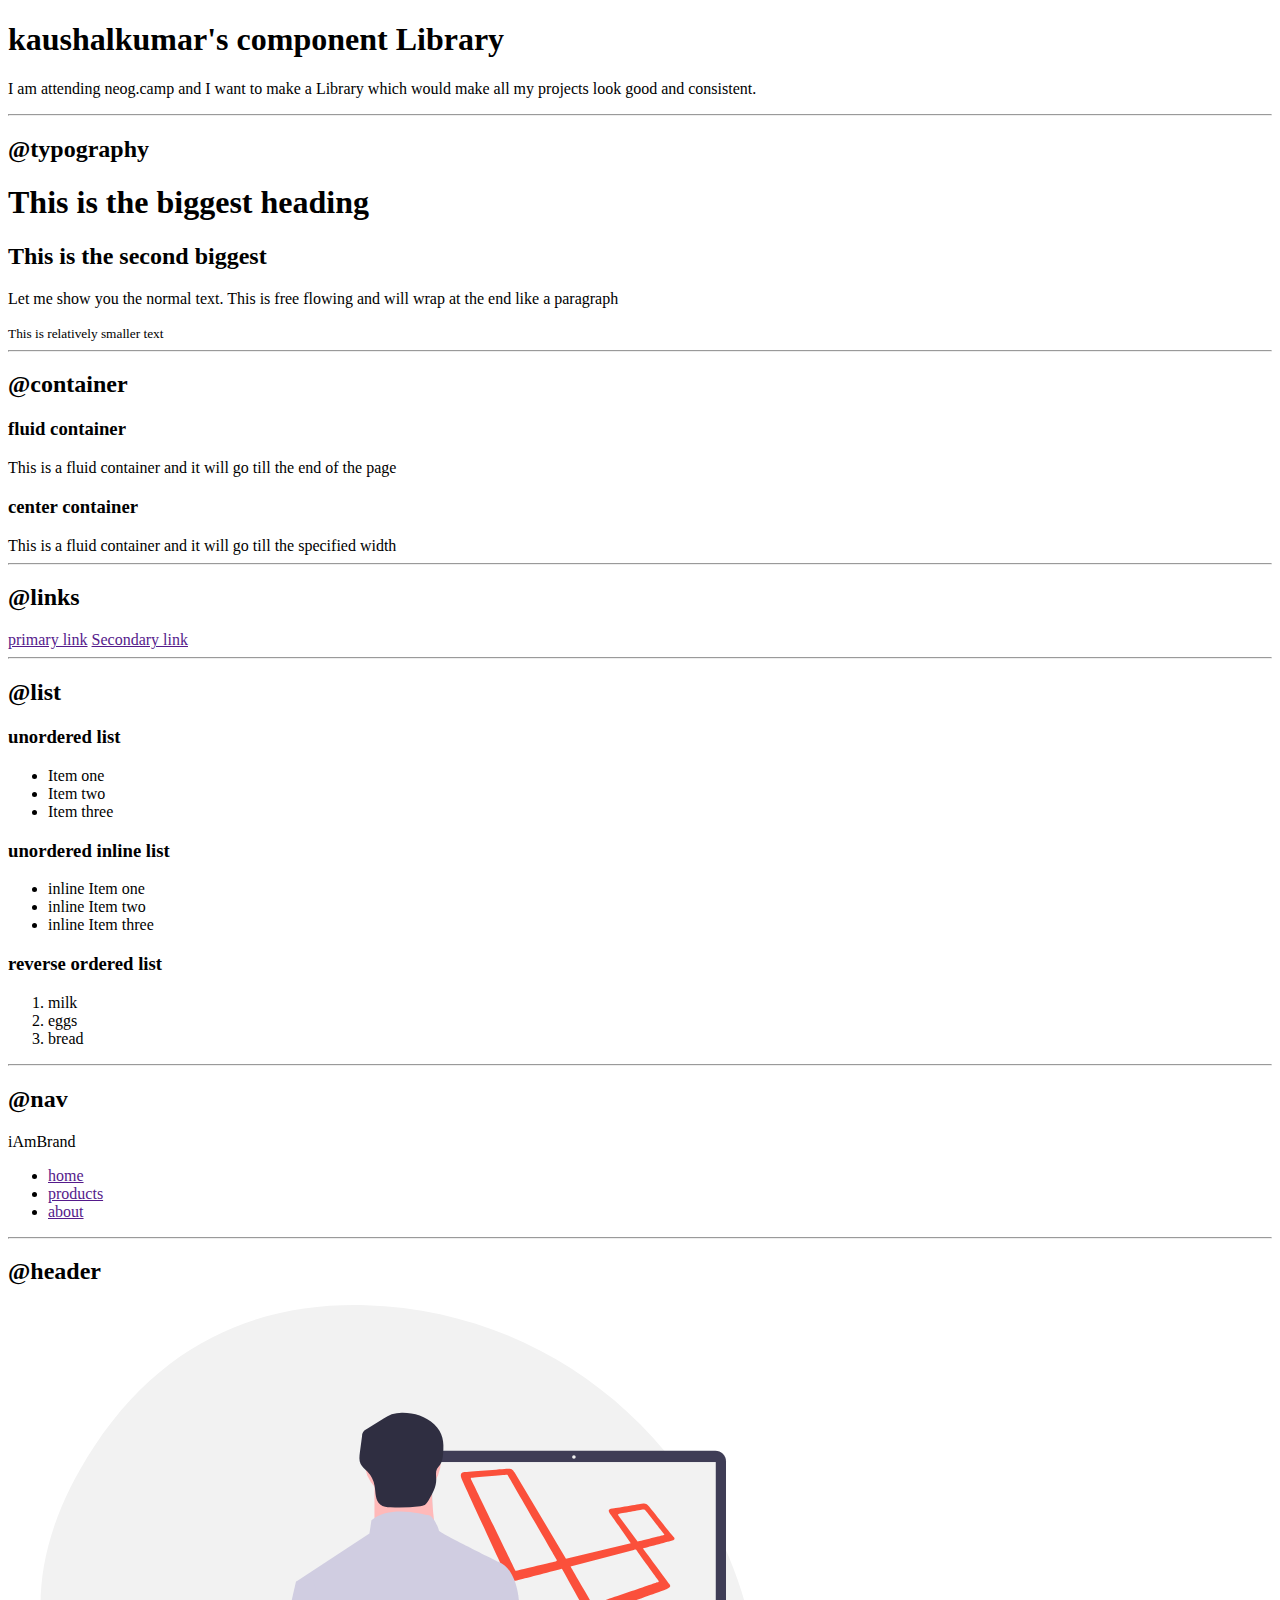
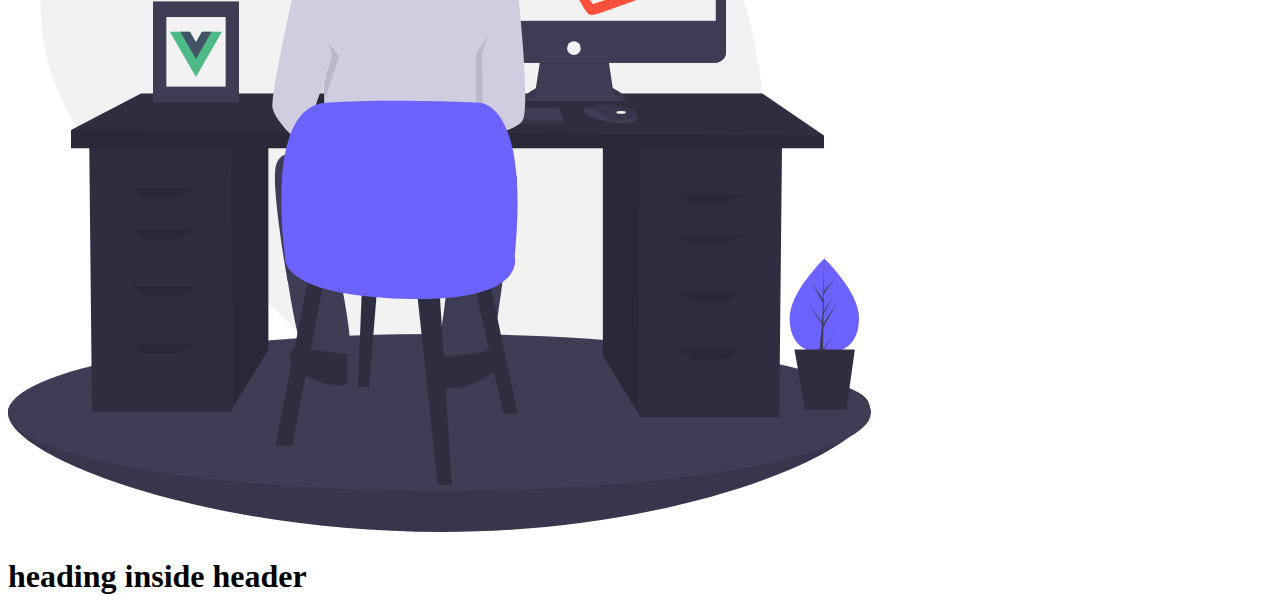
==== index.html @ d4d2bed7 "docs: add image" ====
<!DOCTYPE html>
<html lang="en">

<head>
  <meta charset="UTF-8">
  <meta http-equiv="X-UA-Compatible" content="IE=edge">
  <meta name="viewport" content="width=device-width, initial-scale=1.0">
  <title>Component Library</title>
</head>

<body>
  <h1>kaushalkumar's component Library</h1>
  <p>I am attending neog.camp and I want to make a Library which would make all my projects look good and consistent.
  </p>
  <hr>
  <h2>@typography</h2>
  <h1>This is the biggest heading </h1>
  <h2>This is the second biggest</h2>
  <p>Let me show you the normal text. This is free flowing and will wrap at the end like a paragraph</p>
  <small>This is relatively smaller text</small>
  <hr>
  <h2>@container</h2>
  <h3>fluid container</h3>
  <div>This is a fluid container and it will go till the end of the page</div>

  <h3>center container</h3>
  <div>This is a fluid container and it will go till the specified width </div>
  <hr>
  <h2>@links</h2>
  <a href="">primary link</a>
  <a href="">Secondary link</a>
  <hr>
  <h2>@list</h2>
  <h3>unordered list</h3>
  <ul>
    <li>Item one</li>
    <li>Item two</li>
    <li>Item three</li>

  </ul>
  <h3>unordered inline list</h3>
  <ul>
    <li> inline Item one</li>
    <li> inline Item two</li>
    <li> inline Item three</li>

  </ul>
  <h3>reverse ordered list</h3>
  <ol>
    <li>milk</li>
    <li>eggs</li>
    <li>bread</li>
  </ol>
  <hr>
  <h2>@nav</h2>
  <div>iAmBrand</div>
  <ul>
    <li><a href="">home</a></li>
    <li><a href="">products</a></li>
    <li><a href="">about</a></li>
  </ul>
  <hr>
  <h2>@header</h2>
  <header>
    <img src="hero-image.svg" alt="">
    <h1>heading inside header</h1>
  </header>
</body>

</html>
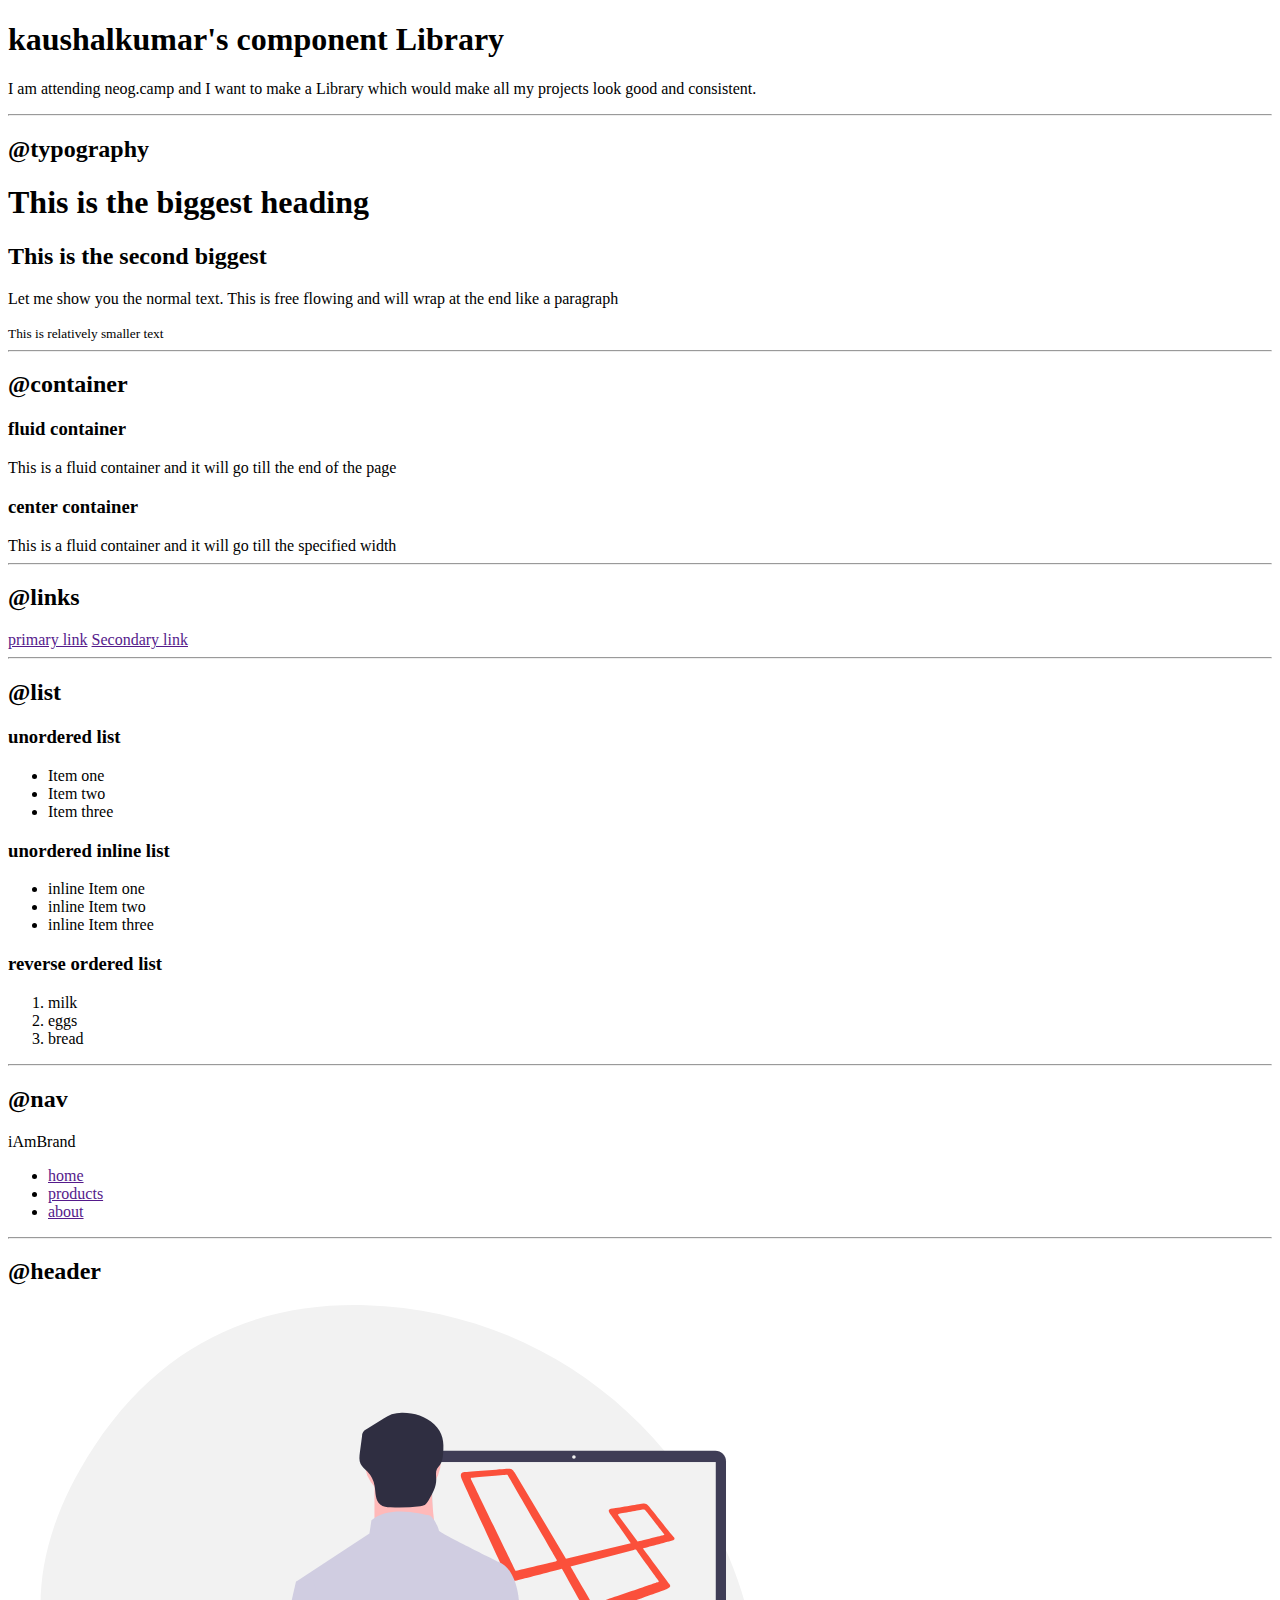
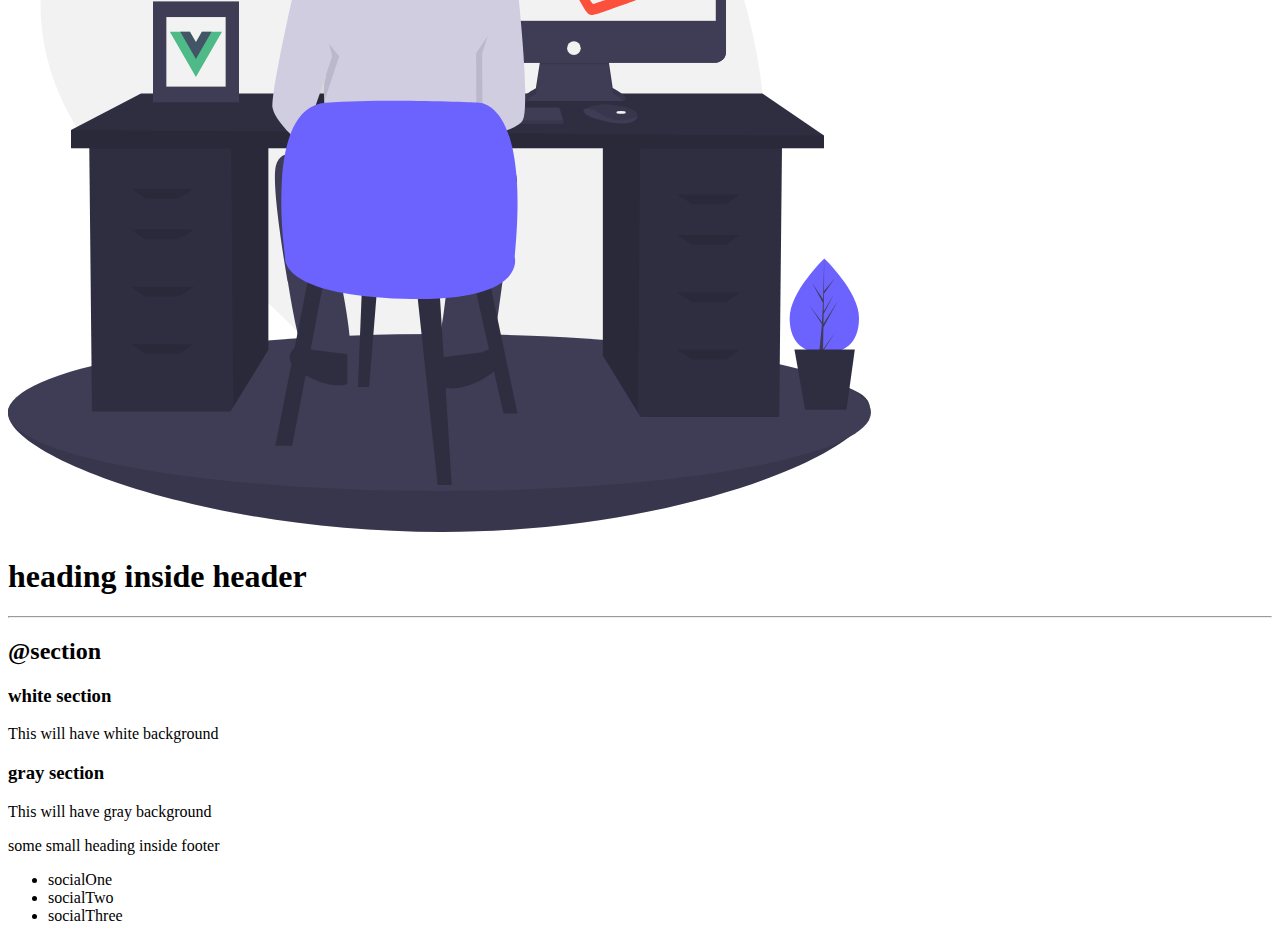
==== commit cec8fdaa: "Update index.html" ====
--- a/index.html
+++ b/index.html
@@ -65,6 +65,25 @@
     <img src="hero-image.svg" alt="">
     <h1>heading inside header</h1>
   </header>
+  <hr>
+  <h2>@section</h2>
+
+  <section>
+    <h3>white section</h3>
+    <p>This will have white background</p>
+  </section>
+  <section>
+    <h3>gray section</h3>
+    <p>This will have gray background</p>
+  </section>
+  <footer>
+    <div>some small heading inside footer</div>
+    <ul>
+      <li>socialOne</li>
+      <li>socialTwo</li>
+      <li>socialThree</li>
+    </ul>
+  </footer>
 </body>
 
 </html>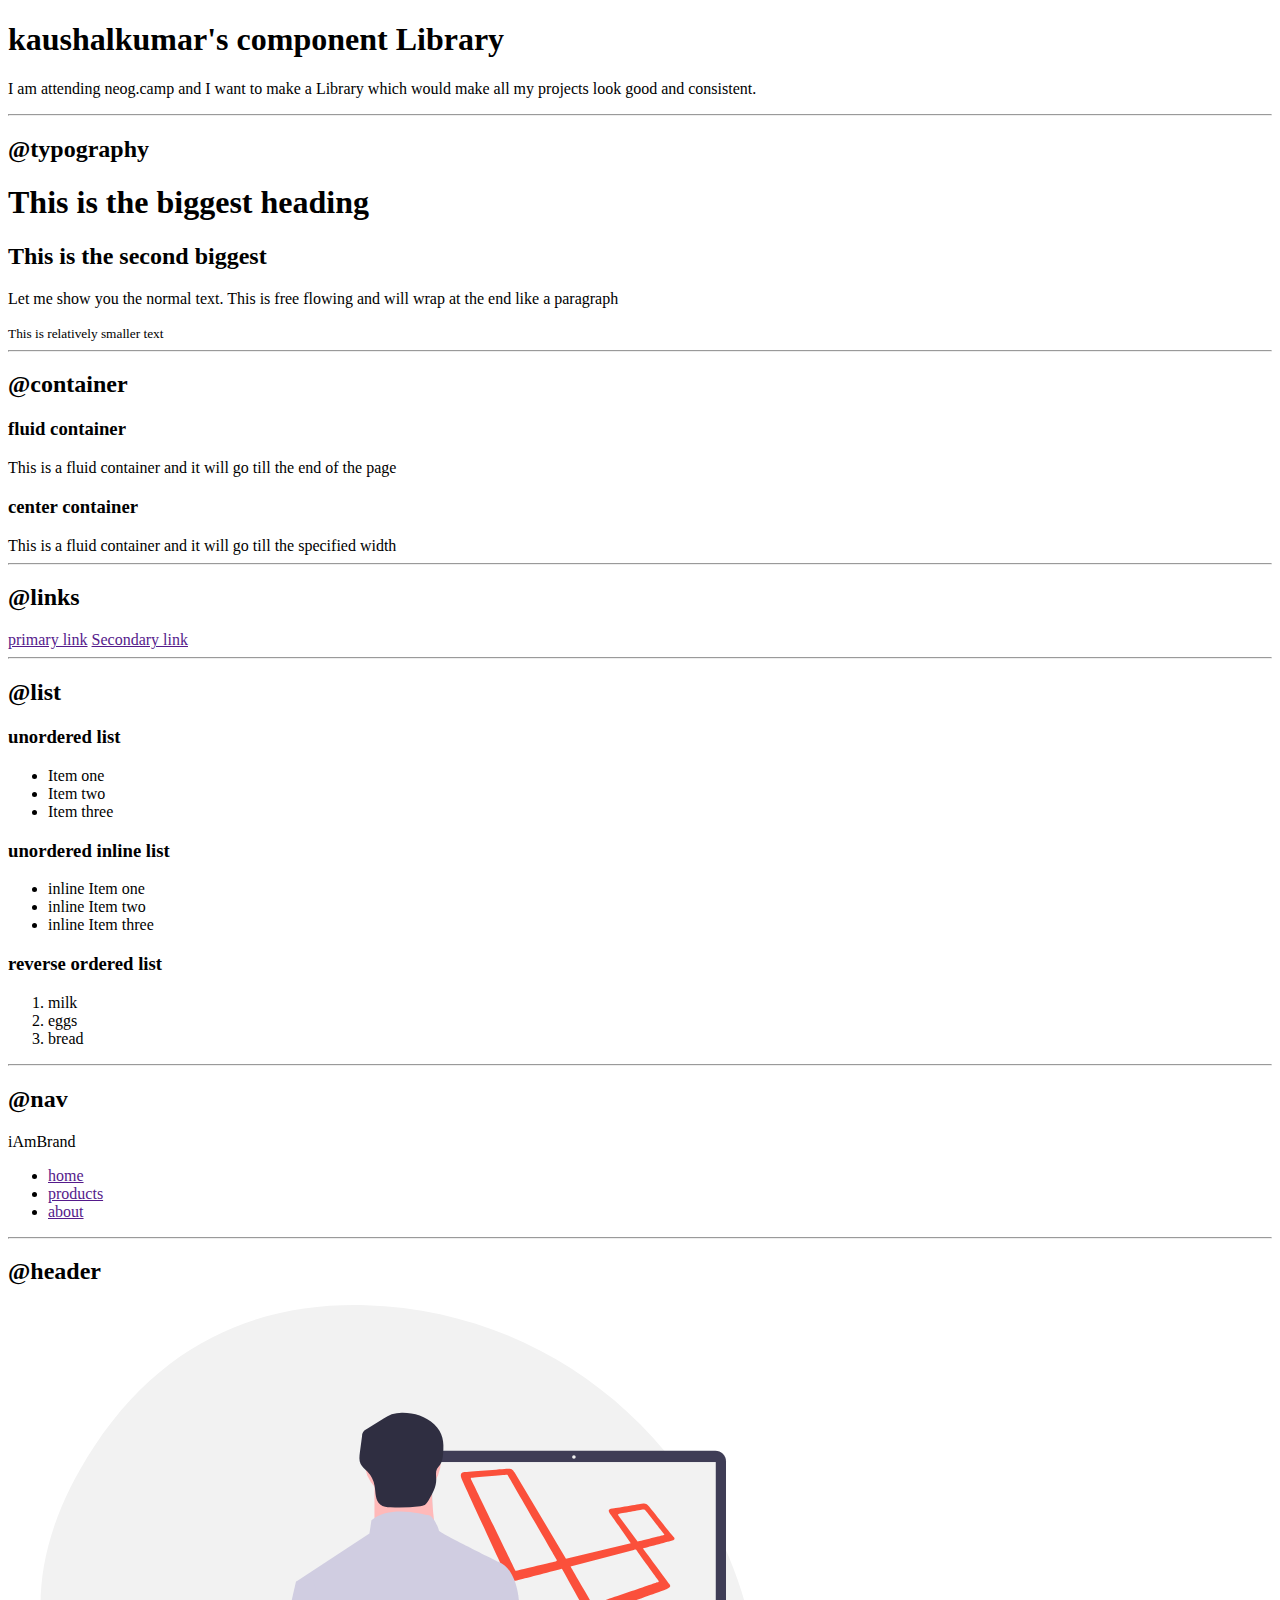
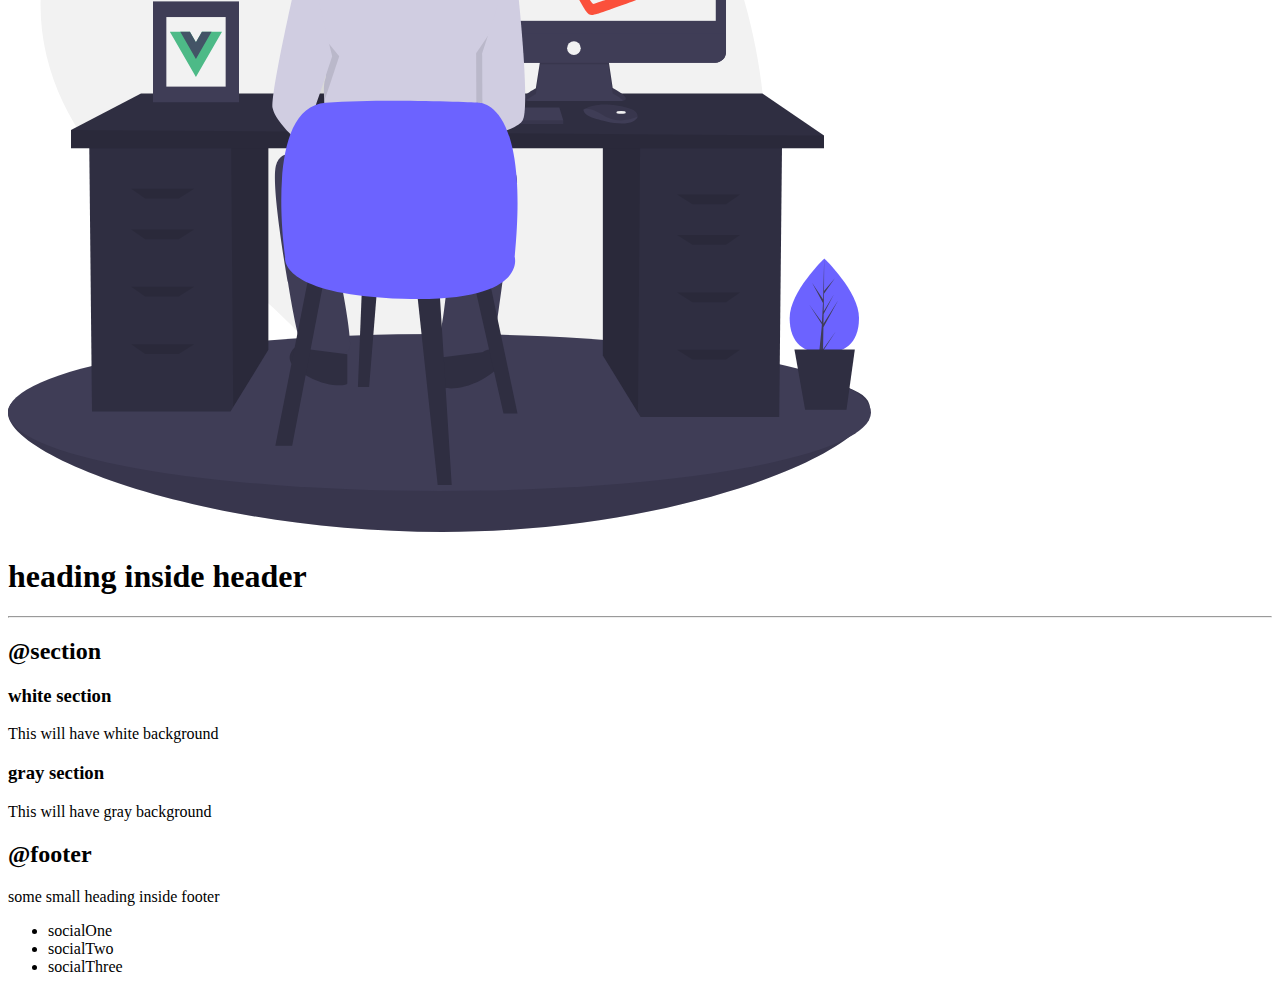
==== commit 630d6d2b: "Update index.html" ====
--- a/index.html
+++ b/index.html
@@ -76,6 +76,7 @@
     <h3>gray section</h3>
     <p>This will have gray background</p>
   </section>
+  <h2>@footer</h2>
   <footer>
     <div>some small heading inside footer</div>
     <ul>
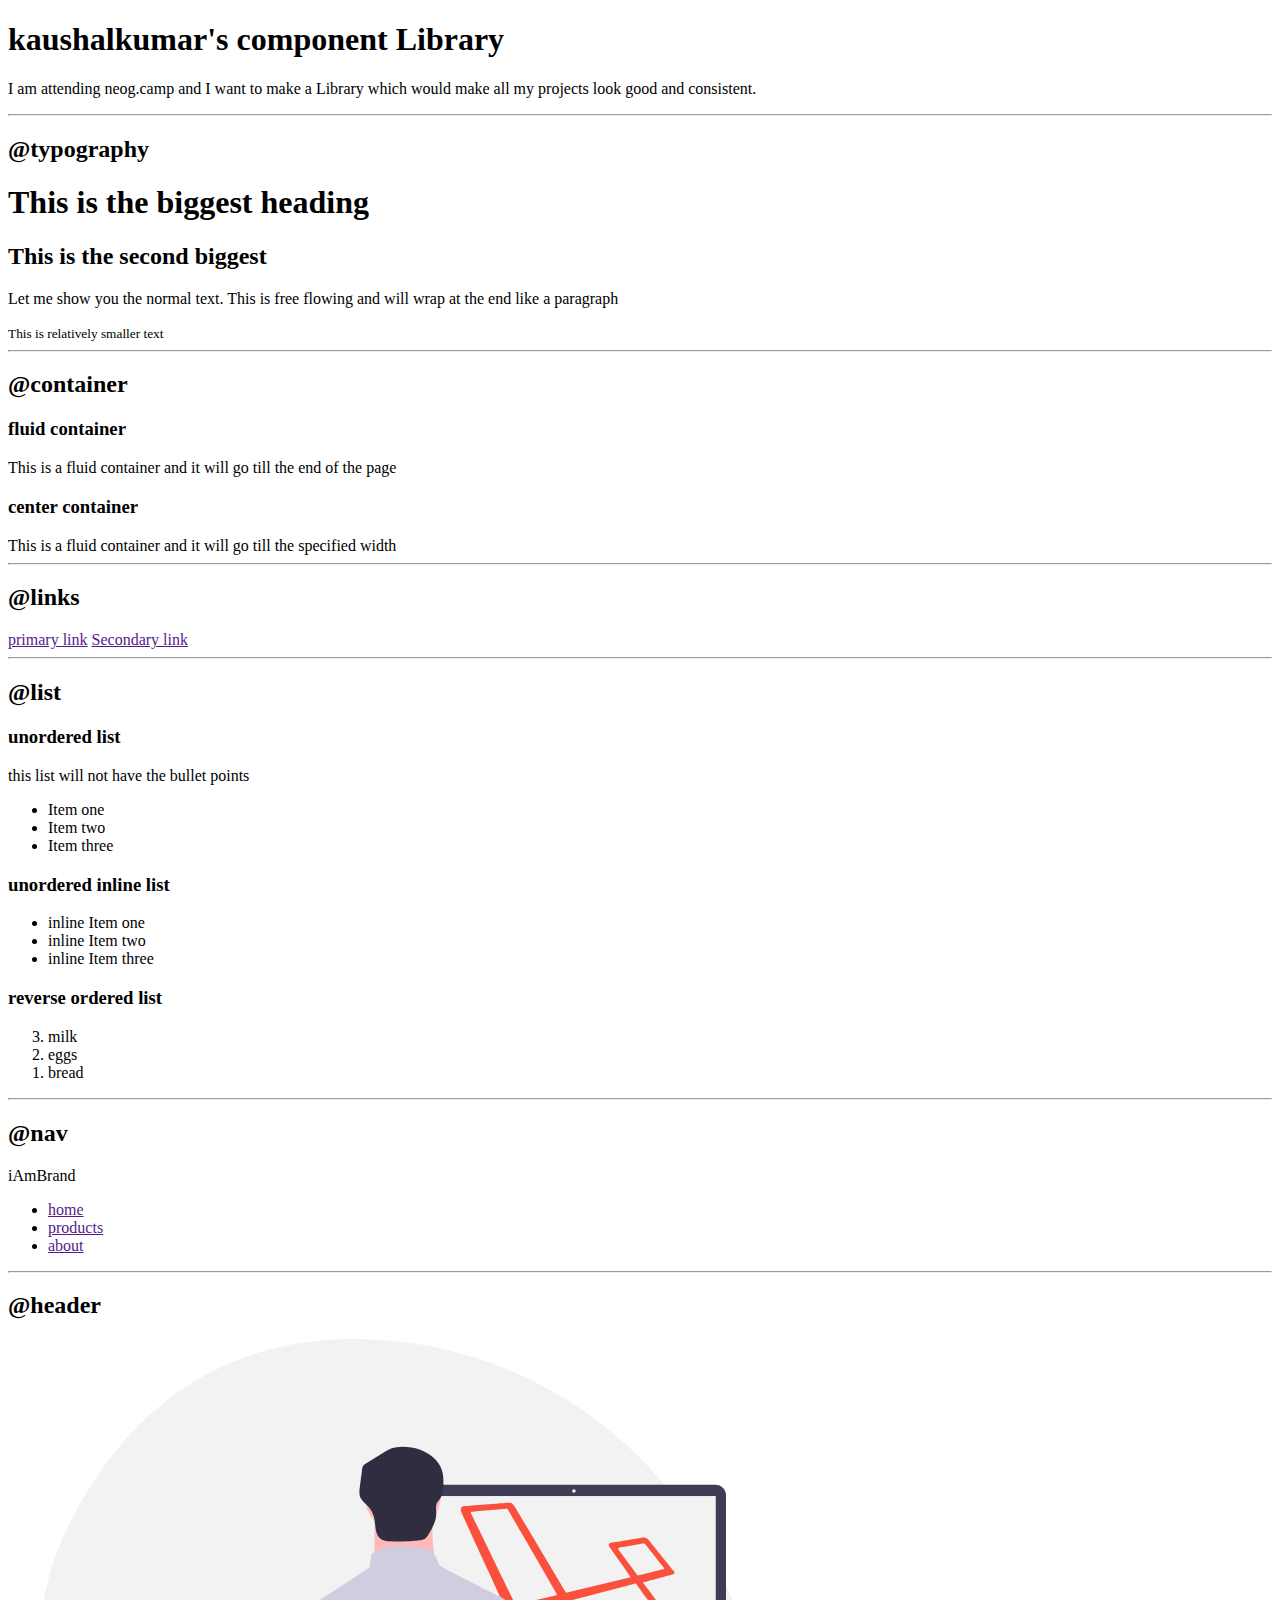
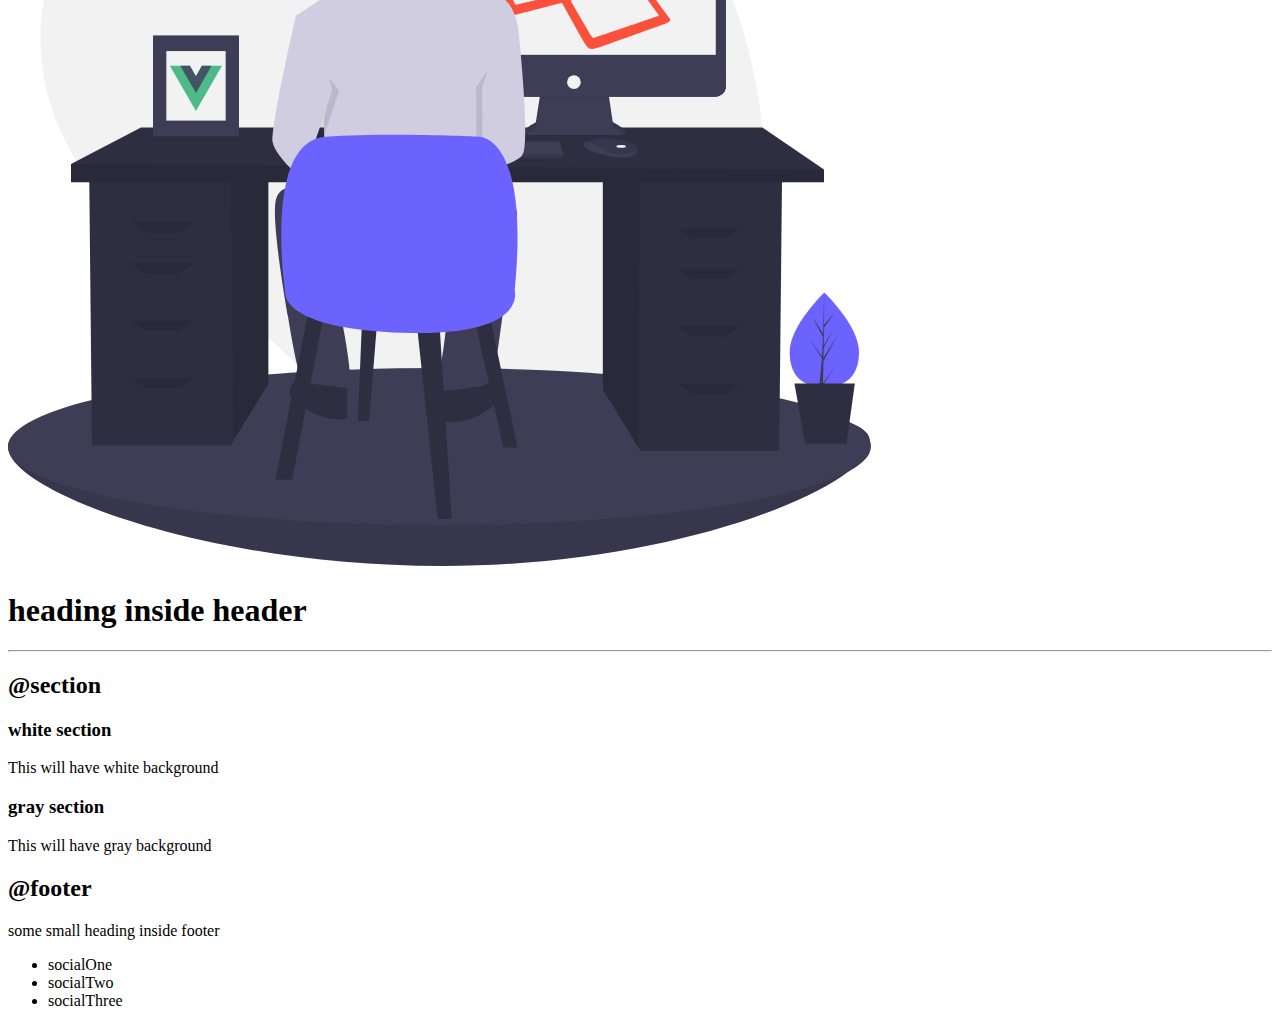
==== commit 608c4494: "navigation" ====
--- a/index.html
+++ b/index.html
@@ -5,6 +5,7 @@
   <meta charset="UTF-8">
   <meta http-equiv="X-UA-Compatible" content="IE=edge">
   <meta name="viewport" content="width=device-width, initial-scale=1.0">
+  <link rel="stylesheet" href="style.css">
   <title>Component Library</title>
 </head>
 
@@ -21,44 +22,48 @@
   <hr>
   <h2>@container</h2>
   <h3>fluid container</h3>
-  <div>This is a fluid container and it will go till the end of the page</div>
+  <div class="container container_fluid">This is a fluid container and it will go till the end of the page</div>
 
   <h3>center container</h3>
-  <div>This is a fluid container and it will go till the specified width </div>
+  <div class="container container_center">This is a fluid container and it will go till the specified width </div>
   <hr>
   <h2>@links</h2>
-  <a href="">primary link</a>
-  <a href="">Secondary link</a>
+  <a class=" link primary_link"href="">primary link</a>
+  <a 
+ class="link secondary_link"href="">Secondary link</a>
   <hr>
   <h2>@list</h2>
   <h3>unordered list</h3>
-  <ul>
+  <p>this list will not have the bullet points</p>
+  <ul class="list-non-bullet">
     <li>Item one</li>
     <li>Item two</li>
     <li>Item three</li>
 
   </ul>
   <h3>unordered inline list</h3>
-  <ul>
-    <li> inline Item one</li>
-    <li> inline Item two</li>
-    <li> inline Item three</li>
+  <ul class="list-non-bullet ">
+    <li class="list-item-inline"> inline Item one</li>
+    <li class="list-item-inline"> inline Item two</li>
+    <li class="list-item-inline"> inline Item three</li>
 
   </ul>
   <h3>reverse ordered list</h3>
-  <ol>
+  <ol reversed>
     <li>milk</li>
     <li>eggs</li>
     <li>bread</li>
   </ol>
   <hr>
   <h2>@nav</h2>
-  <div>iAmBrand</div>
-  <ul>
-    <li><a href="">home</a></li>
-    <li><a href="">products</a></li>
-    <li><a href="">about</a></li>
+  <nav class="navigation container">
+  <div class="nav-brand">iAmBrand</div>
+  <ul class=" nav-pills list-non-bullet">
+    <li class=" list-item-inline"><a class="link link-active" href="">home</a></li>
+    <li class="list-item-inline" ><a class="link" href="">products</a></li>
+    <li class="list-item-inline"><a class="link"  href="">about</a></li>
   </ul>
+</nav>
   <hr>
   <h2>@header</h2>
   <header>
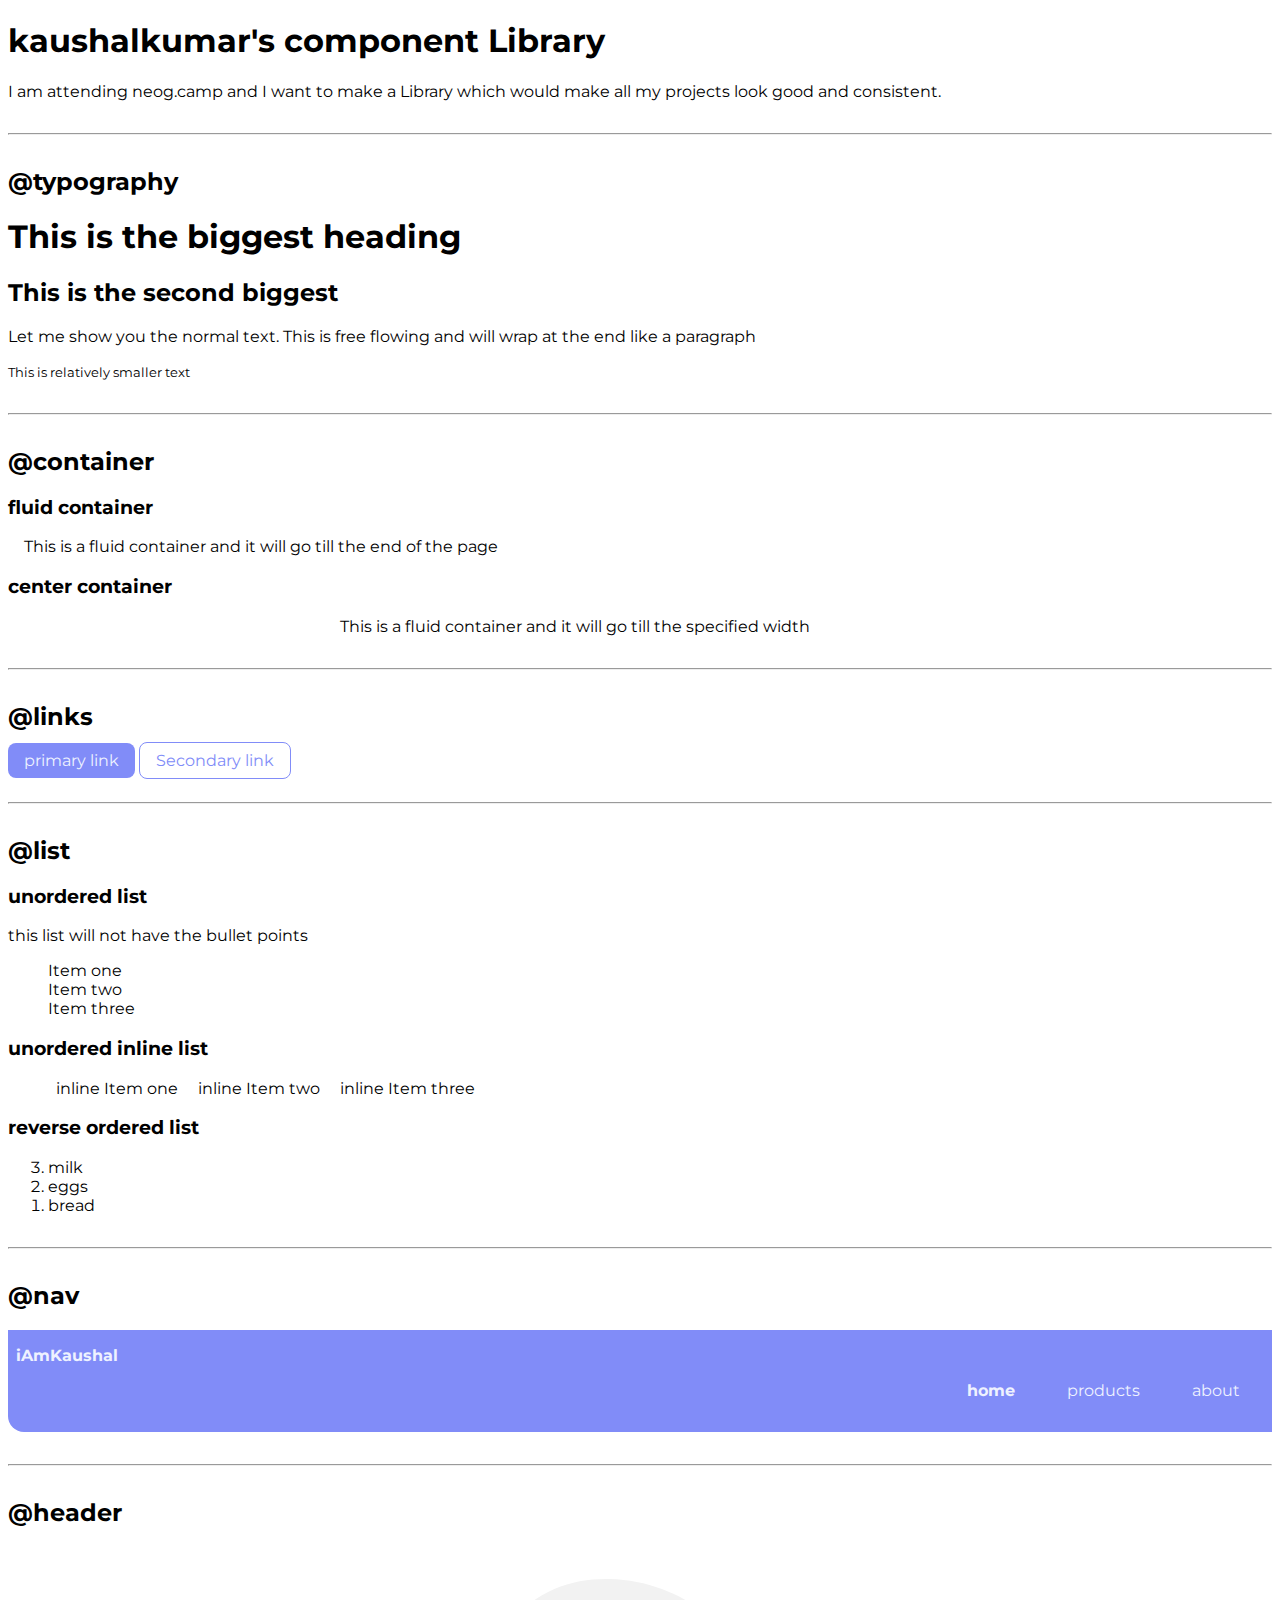
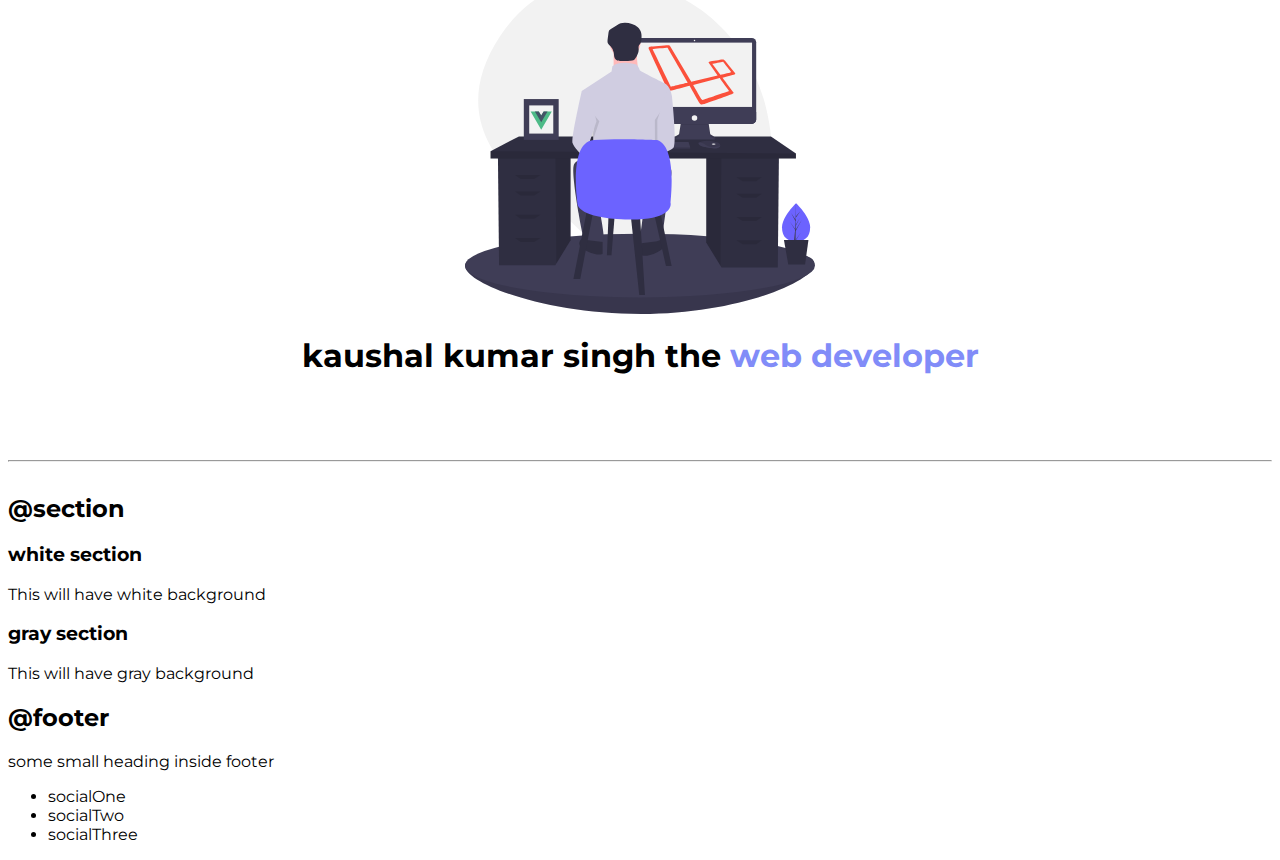
==== commit 7e8f4e0e: "added hero" ====
--- a/index.html
+++ b/index.html
@@ -57,7 +57,7 @@
   <hr>
   <h2>@nav</h2>
   <nav class="navigation container">
-  <div class="nav-brand">iAmBrand</div>
+  <div class="nav-brand">iAmKaushal</div>
   <ul class=" nav-pills list-non-bullet">
     <li class=" list-item-inline"><a class="link link-active" href="">home</a></li>
     <li class="list-item-inline" ><a class="link" href="">products</a></li>
@@ -66,9 +66,11 @@
 </nav>
   <hr>
   <h2>@header</h2>
-  <header>
-    <img src="hero-image.svg" alt="">
-    <h1>heading inside header</h1>
+  <header class="hero">
+    <img class="hero-img"src="hero-image.svg" alt="">
+    <h1>kaushal kumar singh the <span style="color: var(
+      --primary-background-color
+    );">web developer</span></h1>
   </header>
   <hr>
   <h2>@section</h2>
--- a/style.css
+++ b/style.css
@@ -0,0 +1,78 @@
+@import url('https://fonts.googleapis.com/css2?family=Montserrat:wght@400;700&display=swap');
+:root{
+    --primary-background-color:#818cf8
+    ;
+    --primary-color:#eef2ff;
+}
+body{
+    font-family: 'Montserrat',sans-serif;
+}
+hr{
+    margin:2rem 0rem
+}
+/* container */
+.container{
+    padding: 0 1rem;
+}
+.container_center{
+    max-width: 600px;
+    margin: auto;
+}
+/* link */
+.link{
+    text-decoration: none;
+    padding: 0.5rem 1rem;
+}
+
+.primary_link{
+    color: var(--primary-color);
+    background-color: var(--primary-background-color);
+    border-radius: 0.5rem;
+}
+.secondary_link{
+    border-radius: 0.5rem;
+    color: var(--primary-background-color);
+    border: 1px solid var(--primary-background-color);
+}
+/* lists  */
+.list-non-bullet{
+    list-style: none;
+}
+.list-item-inline{
+  display: inline;  
+  padding: 0rem 0.5rem;
+
+}
+
+/*nav */
+.navigation{
+background-color: var(--primary-background-color);
+color: var(--primary-color);
+border-bottom-left-radius:1rem;
+padding: 1rem 0.5rem;
+}
+.nav-brand{
+    font-weight: bold;
+
+}
+.navigation .link{
+    color: var(--primary-color);
+   
+}
+.nav-pills{
+    text-align: right;
+}
+.navigation .link-active{
+    font-weight: bold;
+}
+/* header */
+.hero{
+    padding: 2rem;
+    text-align: center;
+}
+.hero .hero-img{
+    max-width: 350px;
+    display: block;
+   margin: auto;
+}
+/* section */
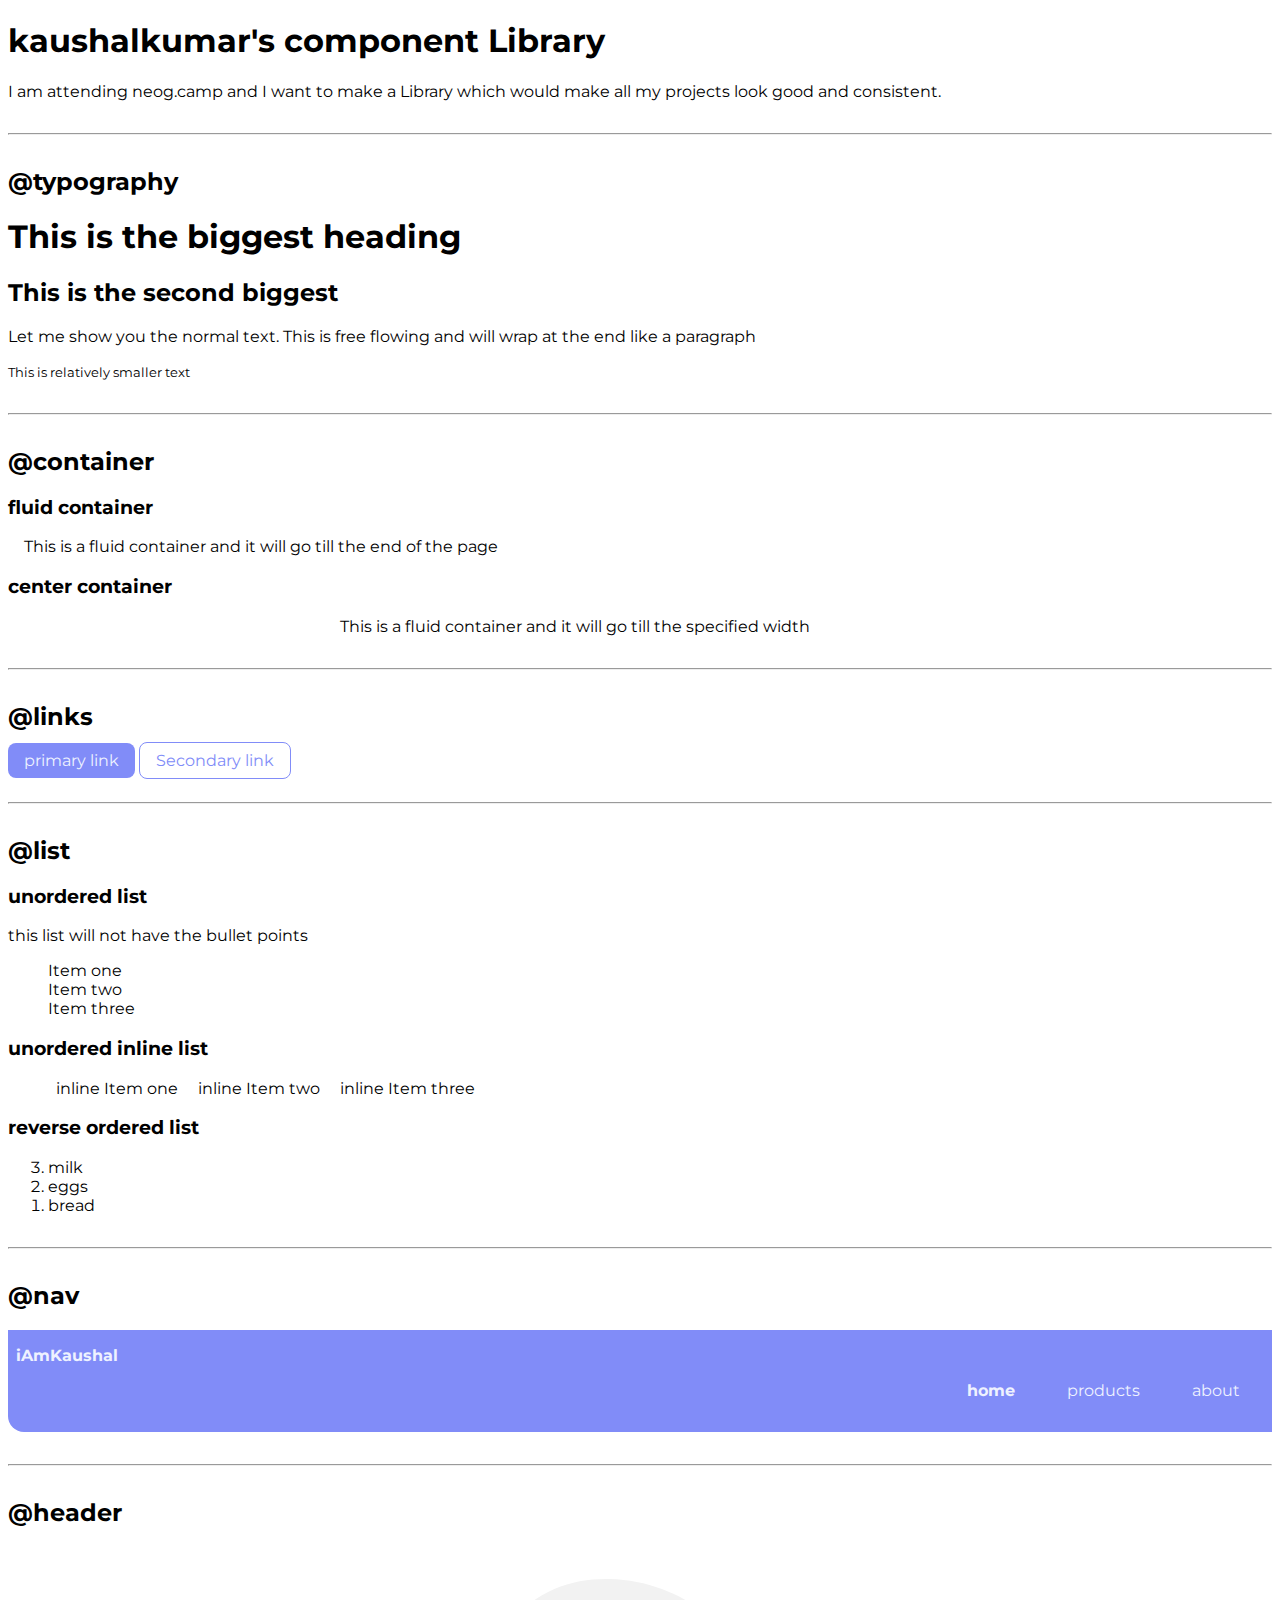
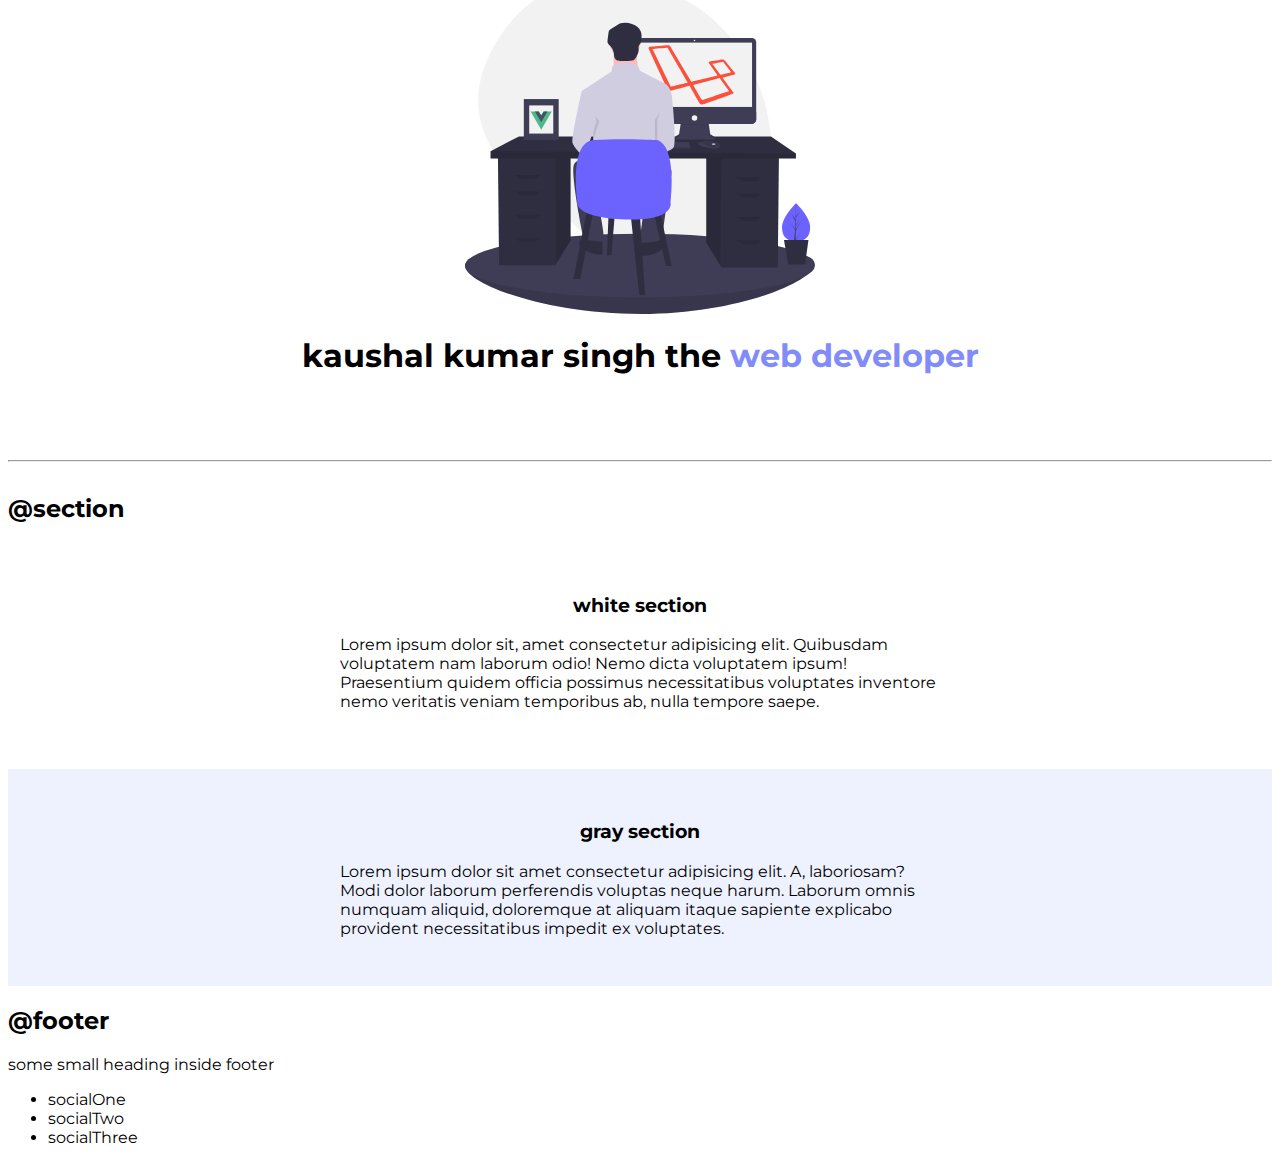
==== commit b53d90d7: "section" ====
--- a/index.html
+++ b/index.html
@@ -1,97 +1,110 @@
 <!DOCTYPE html>
 <html lang="en">
+  <head>
+    <meta charset="UTF-8" />
+    <meta http-equiv="X-UA-Compatible" content="IE=edge" />
+    <meta name="viewport" content="width=device-width, initial-scale=1.0" />
+    <link rel="stylesheet" href="style.css" />
+    <title>Component Library</title>
+  </head>
 
-<head>
-  <meta charset="UTF-8">
-  <meta http-equiv="X-UA-Compatible" content="IE=edge">
-  <meta name="viewport" content="width=device-width, initial-scale=1.0">
-  <link rel="stylesheet" href="style.css">
-  <title>Component Library</title>
-</head>
+  <body>
+    <h1>kaushalkumar's component Library</h1>
+    <p>
+      I am attending neog.camp and I want to make a Library which would make all
+      my projects look good and consistent.
+    </p>
+    <hr />
+    <h2>@typography</h2>
+    <h1>This is the biggest heading</h1>
+    <h2>This is the second biggest</h2>
+    <p>
+      Let me show you the normal text. This is free flowing and will wrap at the
+      end like a paragraph
+    </p>
+    <small>This is relatively smaller text</small>
+    <hr />
+    <h2>@container</h2>
+    <h3>fluid container</h3>
+    <div class="container container_fluid">
+      This is a fluid container and it will go till the end of the page
+    </div>
 
-<body>
-  <h1>kaushalkumar's component Library</h1>
-  <p>I am attending neog.camp and I want to make a Library which would make all my projects look good and consistent.
-  </p>
-  <hr>
-  <h2>@typography</h2>
-  <h1>This is the biggest heading </h1>
-  <h2>This is the second biggest</h2>
-  <p>Let me show you the normal text. This is free flowing and will wrap at the end like a paragraph</p>
-  <small>This is relatively smaller text</small>
-  <hr>
-  <h2>@container</h2>
-  <h3>fluid container</h3>
-  <div class="container container_fluid">This is a fluid container and it will go till the end of the page</div>
+    <h3>center container</h3>
+    <div class="container container_center">
+      This is a fluid container and it will go till the specified width
+    </div>
+    <hr />
+    <h2>@links</h2>
+    <a class="link primary_link" href="">primary link</a>
+    <a class="link secondary_link" href="">Secondary link</a>
+    <hr />
+    <h2>@list</h2>
+    <h3>unordered list</h3>
+    <p>this list will not have the bullet points</p>
+    <ul class="list-non-bullet">
+      <li>Item one</li>
+      <li>Item two</li>
+      <li>Item three</li>
+    </ul>
+    <h3>unordered inline list</h3>
+    <ul class="list-non-bullet">
+      <li class="list-item-inline">inline Item one</li>
+      <li class="list-item-inline">inline Item two</li>
+      <li class="list-item-inline">inline Item three</li>
+    </ul>
+    <h3>reverse ordered list</h3>
+    <ol reversed>
+      <li>milk</li>
+      <li>eggs</li>
+      <li>bread</li>
+    </ol>
+    <hr />
+    <h2>@nav</h2>
+    <nav class="navigation container">
+      <div class="nav-brand">iAmKaushal</div>
+      <ul class="nav-pills list-non-bullet">
+        <li class="list-item-inline">
+          <a class="link link-active" href="">home</a>
+        </li>
+        <li class="list-item-inline"><a class="link" href="">products</a></li>
+        <li class="list-item-inline"><a class="link" href="">about</a></li>
+      </ul>
+    </nav>
+    <hr />
+    <h2>@header</h2>
+    <header class="hero">
+      <img class="hero-img" src="hero-image.svg" alt="" />
+      <h1>
+        kaushal kumar singh the
+        <span style="color: var(--primary-background-color)"
+          >web developer</span
+        >
+      </h1>
+    </header>
+    <hr />
+    <h2>@section</h2>
 
-  <h3>center container</h3>
-  <div class="container container_center">This is a fluid container and it will go till the specified width </div>
-  <hr>
-  <h2>@links</h2>
-  <a class=" link primary_link"href="">primary link</a>
-  <a 
- class="link secondary_link"href="">Secondary link</a>
-  <hr>
-  <h2>@list</h2>
-  <h3>unordered list</h3>
-  <p>this list will not have the bullet points</p>
-  <ul class="list-non-bullet">
-    <li>Item one</li>
-    <li>Item two</li>
-    <li>Item three</li>
-
-  </ul>
-  <h3>unordered inline list</h3>
-  <ul class="list-non-bullet ">
-    <li class="list-item-inline"> inline Item one</li>
-    <li class="list-item-inline"> inline Item two</li>
-    <li class="list-item-inline"> inline Item three</li>
-
-  </ul>
-  <h3>reverse ordered list</h3>
-  <ol reversed>
-    <li>milk</li>
-    <li>eggs</li>
-    <li>bread</li>
-  </ol>
-  <hr>
-  <h2>@nav</h2>
-  <nav class="navigation container">
-  <div class="nav-brand">iAmKaushal</div>
-  <ul class=" nav-pills list-non-bullet">
-    <li class=" list-item-inline"><a class="link link-active" href="">home</a></li>
-    <li class="list-item-inline" ><a class="link" href="">products</a></li>
-    <li class="list-item-inline"><a class="link"  href="">about</a></li>
-  </ul>
-</nav>
-  <hr>
-  <h2>@header</h2>
-  <header class="hero">
-    <img class="hero-img"src="hero-image.svg" alt="">
-    <h1>kaushal kumar singh the <span style="color: var(
-      --primary-background-color
-    );">web developer</span></h1>
-  </header>
-  <hr>
-  <h2>@section</h2>
-
-  <section>
-    <h3>white section</h3>
-    <p>This will have white background</p>
-  </section>
-  <section>
-    <h3>gray section</h3>
-    <p>This will have gray background</p>
-  </section>
-  <h2>@footer</h2>
-  <footer>
-    <div>some small heading inside footer</div>
-    <ul>
-      <li>socialOne</li>
-      <li>socialTwo</li>
-      <li>socialThree</li>
-    </ul>
-  </footer>
-</body>
-
-</html>+    <section class="section ">
+      <div class="container container_center">
+        <h3>white section</h3>
+        <p>Lorem ipsum dolor sit, amet consectetur adipisicing elit. Quibusdam voluptatem nam laborum odio! Nemo dicta voluptatem ipsum! Praesentium quidem officia possimus necessitatibus voluptates inventore nemo veritatis veniam temporibus ab, nulla tempore saepe.</p>
+      </div>
+      
+    </section>
+    <section class="section ow">
+      <div class="container container_center">  <h3>gray section</h3>
+        <p>Lorem ipsum dolor sit amet consectetur adipisicing elit. A, laboriosam? Modi dolor laborum perferendis voluptas neque harum. Laborum omnis numquam aliquid, doloremque at aliquam itaque sapiente explicabo provident necessitatibus impedit ex voluptates.</p></div>
+    
+    </section>
+    <h2>@footer</h2>
+    <footer>
+      <div>some small heading inside footer</div>
+      <ul>
+        <li>socialOne</li>
+        <li>socialTwo</li>
+        <li>socialThree</li>
+      </ul>
+    </footer>
+  </body>
+</html>
--- a/style.css
+++ b/style.css
@@ -1,78 +1,85 @@
-@import url('https://fonts.googleapis.com/css2?family=Montserrat:wght@400;700&display=swap');
-:root{
-    --primary-background-color:#818cf8
-    ;
-    --primary-color:#eef2ff;
+@import url("https://fonts.googleapis.com/css2?family=Montserrat:wght@400;700&display=swap");
+:root {
+  --primary-background-color: #818cf8;
+  --primary-color: #eef2ff;
 }
-body{
-    font-family: 'Montserrat',sans-serif;
+body {
+  font-family: "Montserrat", sans-serif;
 }
-hr{
-    margin:2rem 0rem
+hr {
+  margin: 2rem 0rem;
 }
 /* container */
-.container{
-    padding: 0 1rem;
+.container {
+  padding: 0 1rem;
 }
-.container_center{
-    max-width: 600px;
-    margin: auto;
+.container_center {
+  max-width: 600px;
+  margin: auto;
 }
 /* link */
-.link{
-    text-decoration: none;
-    padding: 0.5rem 1rem;
+.link {
+  text-decoration: none;
+  padding: 0.5rem 1rem;
 }
 
-.primary_link{
-    color: var(--primary-color);
-    background-color: var(--primary-background-color);
-    border-radius: 0.5rem;
+.primary_link {
+  color: var(--primary-color);
+  background-color: var(--primary-background-color);
+  border-radius: 0.5rem;
 }
-.secondary_link{
-    border-radius: 0.5rem;
-    color: var(--primary-background-color);
-    border: 1px solid var(--primary-background-color);
+.secondary_link {
+  border-radius: 0.5rem;
+  color: var(--primary-background-color);
+  border: 1px solid var(--primary-background-color);
 }
 /* lists  */
-.list-non-bullet{
-    list-style: none;
+.list-non-bullet {
+  list-style: none;
 }
-.list-item-inline{
-  display: inline;  
+.list-item-inline {
+  display: inline;
   padding: 0rem 0.5rem;
-
 }
 
 /*nav */
-.navigation{
-background-color: var(--primary-background-color);
-color: var(--primary-color);
-border-bottom-left-radius:1rem;
-padding: 1rem 0.5rem;
+.navigation {
+  background-color: var(--primary-background-color);
+  color: var(--primary-color);
+  border-bottom-left-radius: 1rem;
+  padding: 1rem 0.5rem;
 }
-.nav-brand{
-    font-weight: bold;
+.nav-brand {
+  font-weight: bold;
+}
+.navigation .link {
+  color: var(--primary-color);
+}
+.nav-pills {
+  text-align: right;
+}
+.navigation .link-active {
+  font-weight: bold;
+}
+/* header */
+.hero {
+  padding: 2rem;
+  text-align: center;
+}
+.hero .hero-img {
+  max-width: 350px;
+  display: block;
+  margin: auto;
+}
+/* section */
+.section{
+    padding: 2rem;
+    margin: 10px 0px;
+}
+.section h3 {
+  text-align: center;
 
 }
-.navigation .link{
-    color: var(--primary-color);
-   
-}
-.nav-pills{
-    text-align: right;
-}
-.navigation .link-active{
-    font-weight: bold;
-}
-/* header */
-.hero{
-    padding: 2rem;
-    text-align: center;
-}
-.hero .hero-img{
-    max-width: 350px;
-    display: block;
-   margin: auto;
-}
-/* section */
+.ow{
+background-color: var(--primary-color);
+}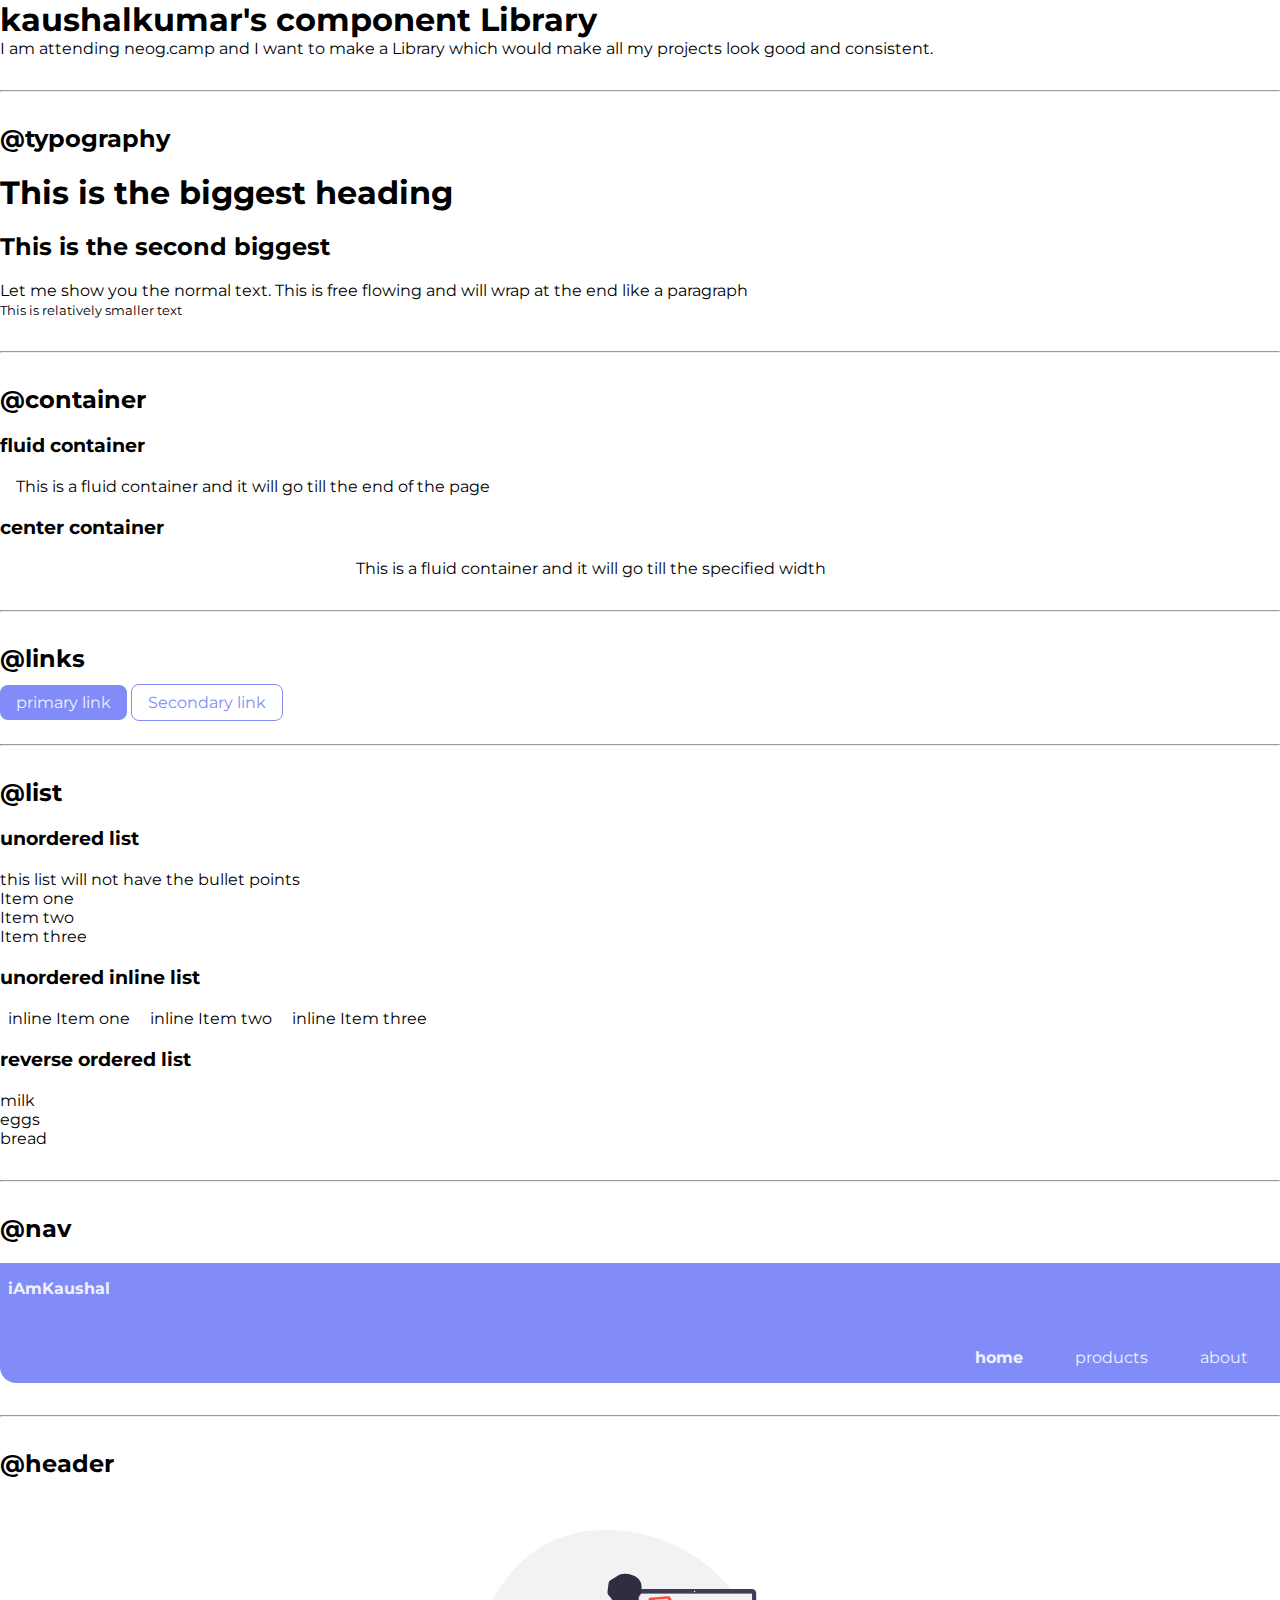
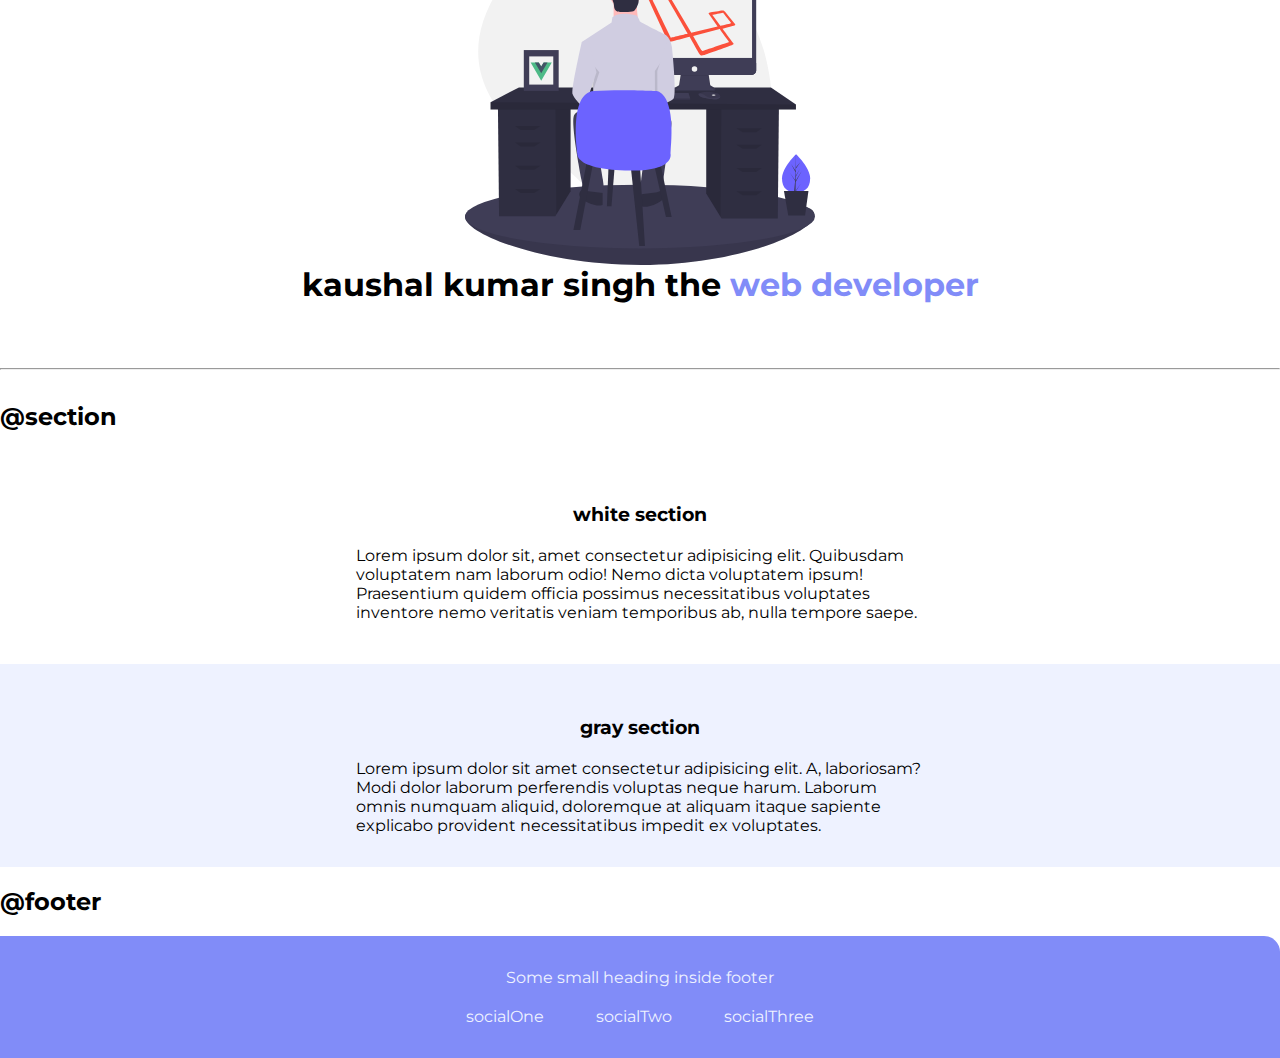
==== commit 5d3cae87: "footer" ====
--- a/index.html
+++ b/index.html
@@ -98,12 +98,12 @@
     
     </section>
     <h2>@footer</h2>
-    <footer>
-      <div>some small heading inside footer</div>
-      <ul>
-        <li>socialOne</li>
-        <li>socialTwo</li>
-        <li>socialThree</li>
+    <footer class="footer">
+      <div class="footer-header">Some small heading inside footer</div>
+      <ul class="social-links list-non-bullet">
+        <li class="list-item-inline"><a class="link"href="#">socialOne</a></li>
+        <li class="list-item-inline" ><a class="link"href="#">socialTwo</a></li>
+        <li class="list-item-inline"><a class="link"href="#">socialThree</a></li>
       </ul>
     </footer>
   </body>
--- a/style.css
+++ b/style.css
@@ -2,12 +2,20 @@
 :root {
   --primary-background-color: #818cf8;
   --primary-color: #eef2ff;
+}
+*{
+    margin: 0;
+    padding: 0;
+    box-sizing: border-box;
 }
 body {
   font-family: "Montserrat", sans-serif;
 }
 hr {
   margin: 2rem 0rem;
+}
+h3,h2{
+    margin: 20px 0px;
 }
 /* container */
 .container {
@@ -51,6 +59,7 @@
 }
 .nav-brand {
   font-weight: bold;
+  margin-bottom: 50px;
 }
 .navigation .link {
   color: var(--primary-color);
@@ -82,4 +91,17 @@
 }
 .ow{
 background-color: var(--primary-color);
+}
+.footer{
+    background-color: var(--primary-background-color);
+    padding: 2rem 1rem;
+    text-align: center;
+    color: var(--primary-color);
+    border-top-right-radius:1rem ;
+}
+.footer .link{
+    color: var(--primary-color);
+}
+.footer-header{
+    margin-bottom: 20px;
 }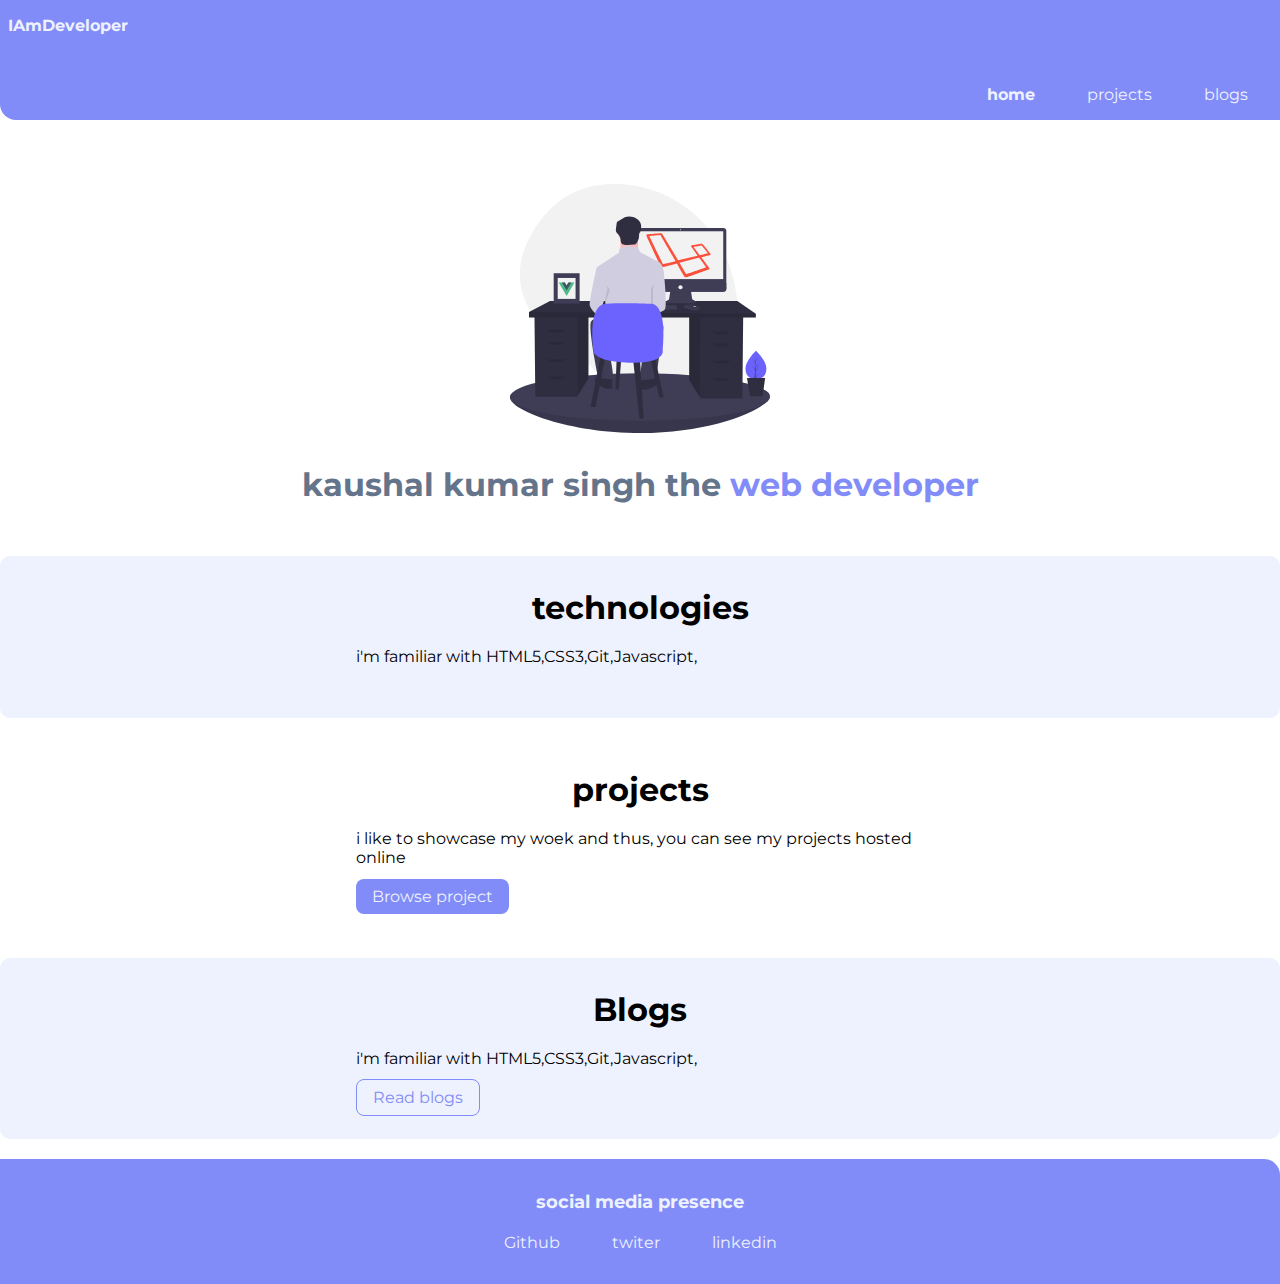
==== commit bed6127a: "docs: add some text" ====
--- a/index.html
+++ b/index.html
@@ -1,110 +1,58 @@
 <!DOCTYPE html>
 <html lang="en">
-  <head>
-    <meta charset="UTF-8" />
-    <meta http-equiv="X-UA-Compatible" content="IE=edge" />
-    <meta name="viewport" content="width=device-width, initial-scale=1.0" />
-    <link rel="stylesheet" href="style.css" />
-    <title>Component Library</title>
-  </head>
-
-  <body>
-    <h1>kaushalkumar's component Library</h1>
-    <p>
-      I am attending neog.camp and I want to make a Library which would make all
-      my projects look good and consistent.
-    </p>
-    <hr />
-    <h2>@typography</h2>
-    <h1>This is the biggest heading</h1>
-    <h2>This is the second biggest</h2>
-    <p>
-      Let me show you the normal text. This is free flowing and will wrap at the
-      end like a paragraph
-    </p>
-    <small>This is relatively smaller text</small>
-    <hr />
-    <h2>@container</h2>
-    <h3>fluid container</h3>
-    <div class="container container_fluid">
-      This is a fluid container and it will go till the end of the page
+<head>
+  <meta charset="UTF-8">
+  <meta http-equiv="X-UA-Compatible" content="IE=edge">
+  <meta name="viewport" content="width=device-width, initial-scale=1.0">
+  <link rel="stylesheet" href="style.css">
+  <title>Home | kaushalkumarsingh</title>
+</head>
+<body>
+  <nav class="navigation container">
+    <div class="nav-brand">IAmDeveloper</div>
+    <ul class="nav-pills list-non-bullet">
+      <li class="list-item-inline">
+        <a class="link link-active" href="/">home</a>
+      </li>
+      <li class="list-item-inline"><a class="link " href="/projects.html">projects</a></li>
+      <li class="list-item-inline"><a class="link" href="/blogs.html">blogs</a></li>
+    </ul>
+  </nav>
+  <header class="hero">
+    <img class="hero-img" src="hero-image.svg" alt="" />
+    <h1>
+      kaushal kumar singh the
+      <span style="color: var(--primary-background-color)"
+        >web developer</span
+      >
+    </h1>
+  </header>
+  <section class="section ow">
+    <div class="container container_center">  <h1>technologies</h1>
+      <p>i'm familiar with HTML5,CSS3,Git,Javascript,</p></div>
+  
+  </section>
+  <section
+  class="section">
+    <div class="container container_center">  <h1>projects</h1>
+      <p>i like to showcase my woek and thus, you can see my projects hosted online</p>
+      <a class="link primary_link" href="">Browse project</a>
     </div>
-
-    <h3>center container</h3>
-    <div class="container container_center">
-      This is a fluid container and it will go till the specified width
-    </div>
-    <hr />
-    <h2>@links</h2>
-    <a class="link primary_link" href="">primary link</a>
-    <a class="link secondary_link" href="">Secondary link</a>
-    <hr />
-    <h2>@list</h2>
-    <h3>unordered list</h3>
-    <p>this list will not have the bullet points</p>
-    <ul class="list-non-bullet">
-      <li>Item one</li>
-      <li>Item two</li>
-      <li>Item three</li>
+  
+  </section>
+  <section class="section ow">
+    <div class="container container_center">  <h1>Blogs</h1>
+      <p>i'm familiar with HTML5,CSS3,Git,Javascript,</p>
+      <a class="link secondary_link" href="">Read blogs</a></div>
+  
+  </section>
+  <footer class="footer">
+    <div class="footer-header">social media presence</div>
+    <ul class="social-links list-non-bullet">
+      <li class="list-item-inline"><a class="link"href="https://github.com/kaushalsinghrajput111">Github</a></li>
+      <li class="list-item-inline" ><a class="link"href="https://twitter.com/singhkaushal111">twiter</a></li>
+      <li class="list-item-inline"><a class="link"href="https://www.linkedin.com/in/kaushalkumarsingh111/">linkedin</a></li>
     </ul>
-    <h3>unordered inline list</h3>
-    <ul class="list-non-bullet">
-      <li class="list-item-inline">inline Item one</li>
-      <li class="list-item-inline">inline Item two</li>
-      <li class="list-item-inline">inline Item three</li>
-    </ul>
-    <h3>reverse ordered list</h3>
-    <ol reversed>
-      <li>milk</li>
-      <li>eggs</li>
-      <li>bread</li>
-    </ol>
-    <hr />
-    <h2>@nav</h2>
-    <nav class="navigation container">
-      <div class="nav-brand">iAmKaushal</div>
-      <ul class="nav-pills list-non-bullet">
-        <li class="list-item-inline">
-          <a class="link link-active" href="">home</a>
-        </li>
-        <li class="list-item-inline"><a class="link" href="">products</a></li>
-        <li class="list-item-inline"><a class="link" href="">about</a></li>
-      </ul>
-    </nav>
-    <hr />
-    <h2>@header</h2>
-    <header class="hero">
-      <img class="hero-img" src="hero-image.svg" alt="" />
-      <h1>
-        kaushal kumar singh the
-        <span style="color: var(--primary-background-color)"
-          >web developer</span
-        >
-      </h1>
-    </header>
-    <hr />
-    <h2>@section</h2>
-
-    <section class="section ">
-      <div class="container container_center">
-        <h3>white section</h3>
-        <p>Lorem ipsum dolor sit, amet consectetur adipisicing elit. Quibusdam voluptatem nam laborum odio! Nemo dicta voluptatem ipsum! Praesentium quidem officia possimus necessitatibus voluptates inventore nemo veritatis veniam temporibus ab, nulla tempore saepe.</p>
-      </div>
-      
-    </section>
-    <section class="section ow">
-      <div class="container container_center">  <h3>gray section</h3>
-        <p>Lorem ipsum dolor sit amet consectetur adipisicing elit. A, laboriosam? Modi dolor laborum perferendis voluptas neque harum. Laborum omnis numquam aliquid, doloremque at aliquam itaque sapiente explicabo provident necessitatibus impedit ex voluptates.</p></div>
-    
-    </section>
-    <h2>@footer</h2>
-    <footer class="footer">
-      <div class="footer-header">Some small heading inside footer</div>
-      <ul class="social-links list-non-bullet">
-        <li class="list-item-inline"><a class="link"href="#">socialOne</a></li>
-        <li class="list-item-inline" ><a class="link"href="#">socialTwo</a></li>
-        <li class="list-item-inline"><a class="link"href="#">socialThree</a></li>
-      </ul>
-    </footer>
-  </body>
-</html>
+  </footer>
+</body>
+</html>--- a/style.css
+++ b/style.css
@@ -2,6 +2,7 @@
 :root {
   --primary-background-color: #818cf8;
   --primary-color: #eef2ff;
+  --dark-gray-color:#64748b;
 }
 *{
     margin: 0;
@@ -35,6 +36,7 @@
   color: var(--primary-color);
   background-color: var(--primary-background-color);
   border-radius: 0.5rem;
+  
 }
 .secondary_link {
   border-radius: 0.5rem;
@@ -72,22 +74,32 @@
 }
 /* header */
 .hero {
+    
   padding: 2rem;
   text-align: center;
 }
+.hero h1{
+    color: var(--dark-gray-color);
+}
 .hero .hero-img {
+  width: 260px;
   max-width: 350px;
   display: block;
-  margin: auto;
+  margin: 2rem auto;
 }
 /* section */
 .section{
     padding: 2rem;
-    margin: 10px 0px;
+    margin: 20px 0px;
+    border-radius: 10px;
 }
-.section h3 {
-  text-align: center;
+.section h1{
+  text-align:center;
+  margin-bottom: 20px;
 
+}
+.section p{
+    margin-bottom: 20px ;
 }
 .ow{
 background-color: var(--primary-color);
@@ -104,4 +116,6 @@
 }
 .footer-header{
     margin-bottom: 20px;
-}+    font-weight: bold;
+    font-size: large;
+}
